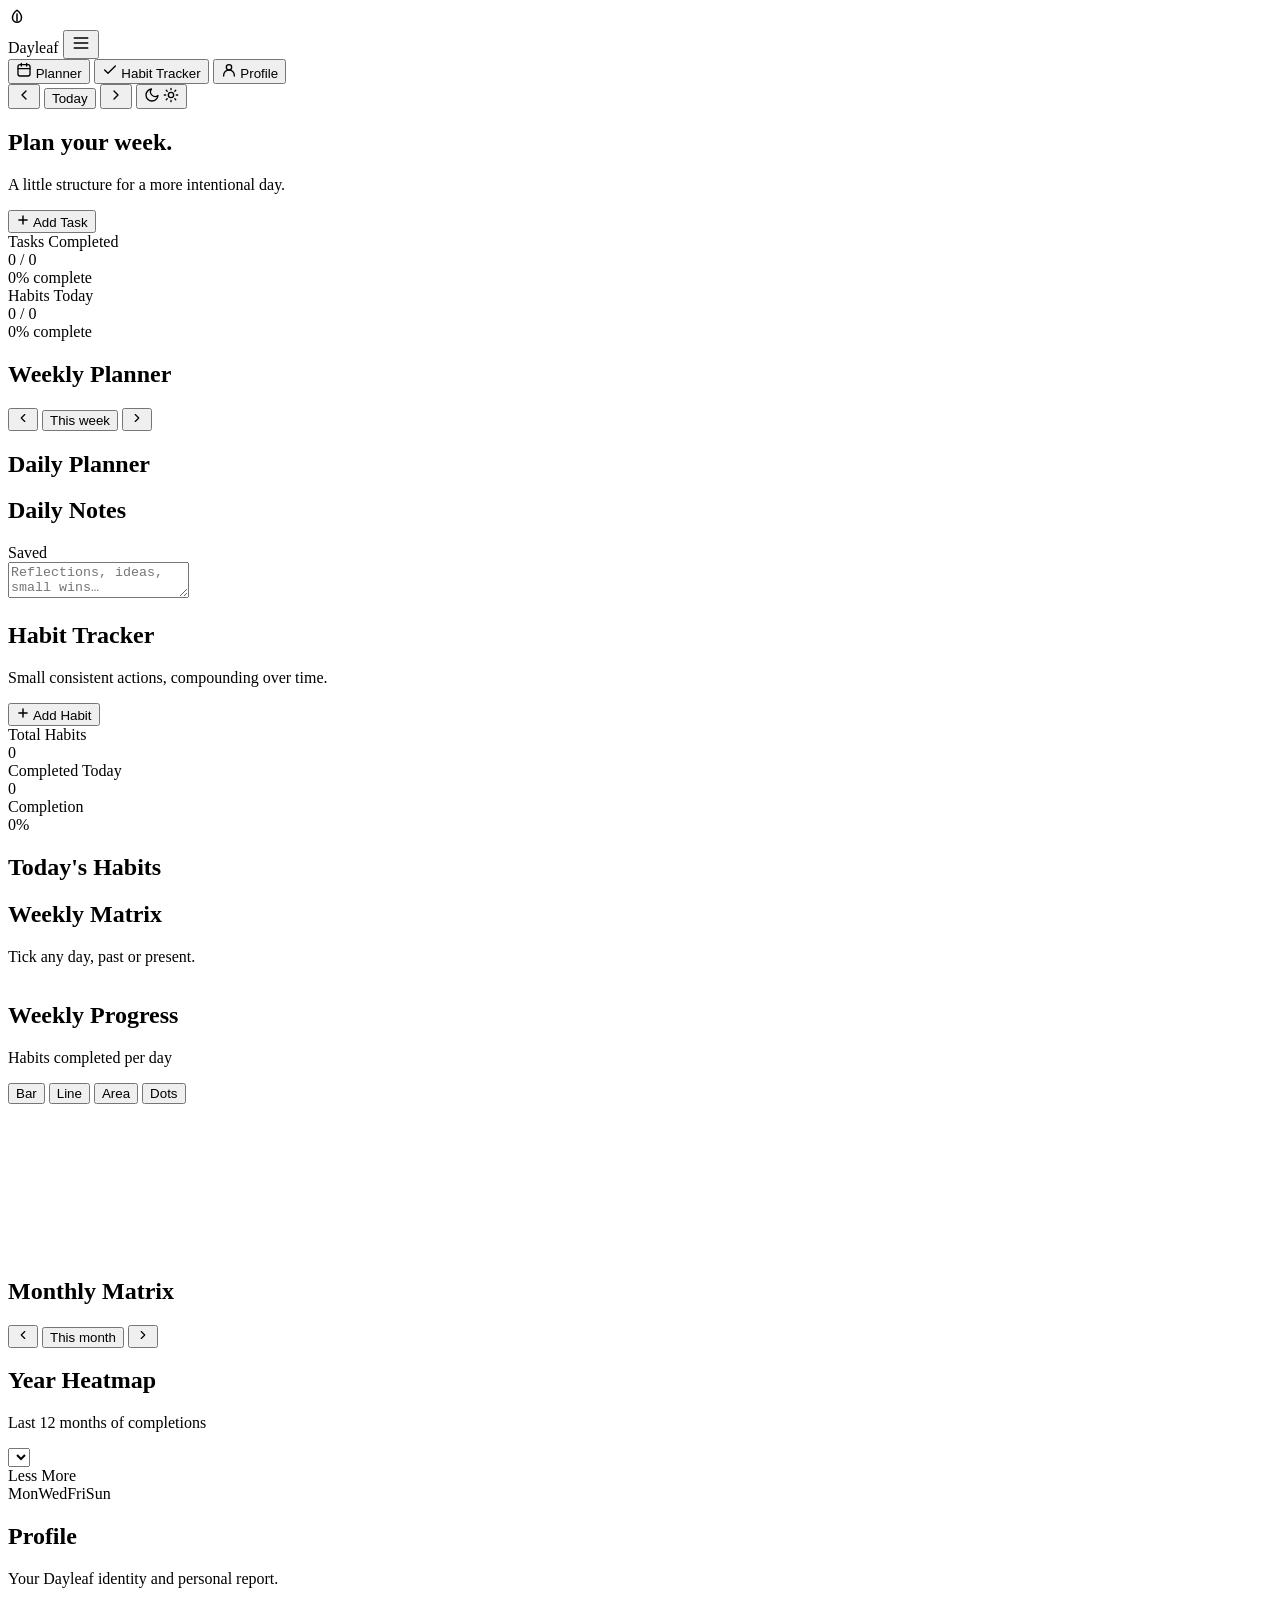
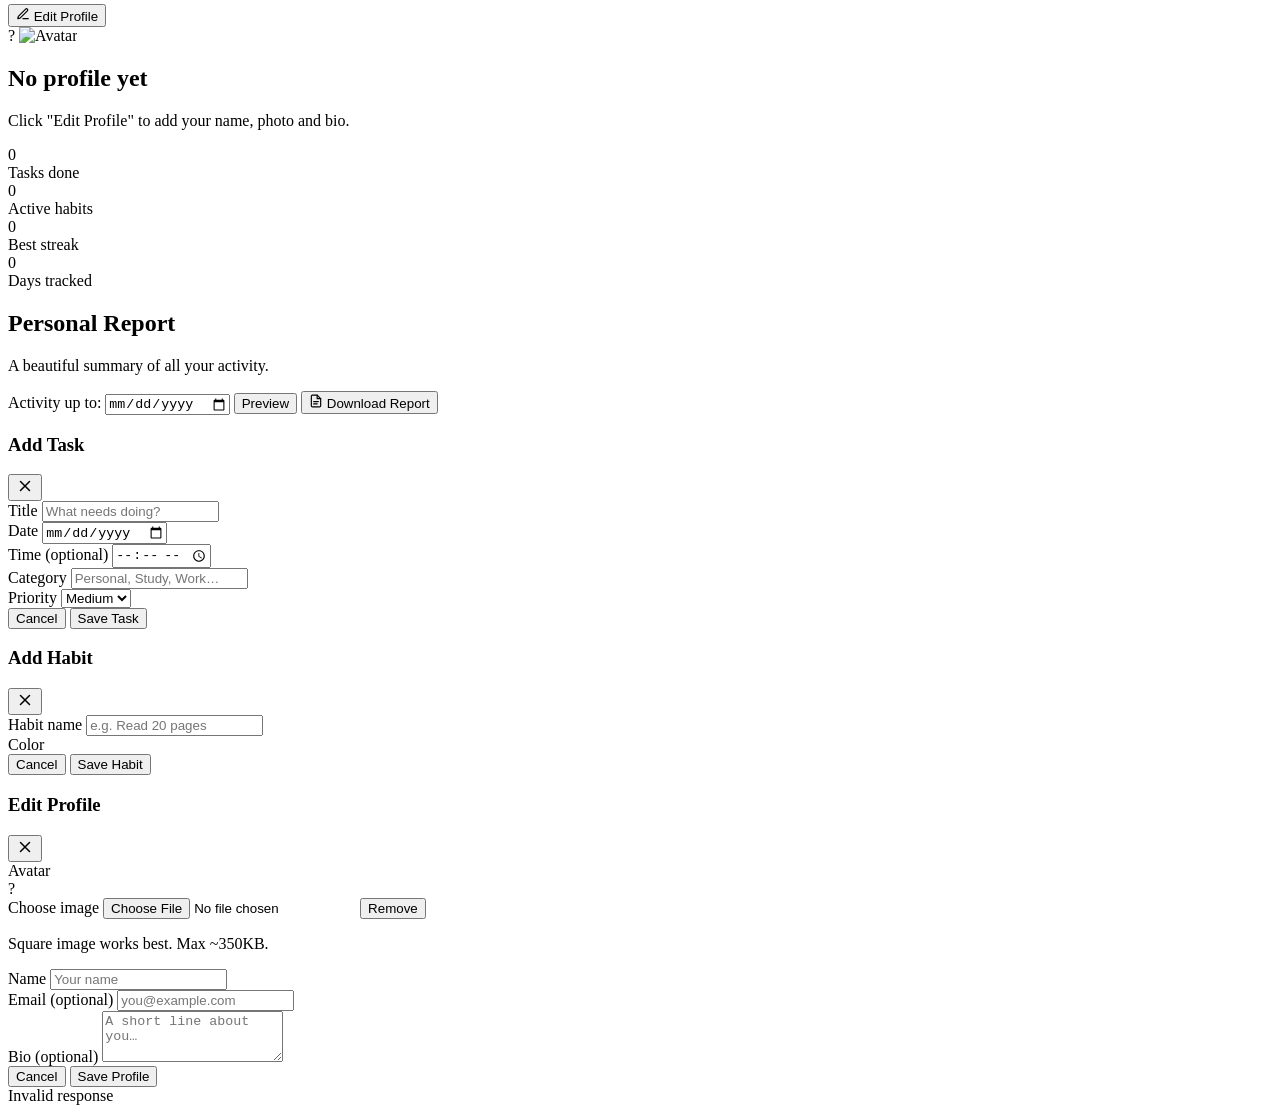
==== templates/index.html @ 3d1977c2 "front" ====
<!DOCTYPE html>
<html lang="en" data-theme="light">
<head>
  <meta charset="UTF-8" />
  <meta name="viewport" content="width=device-width, initial-scale=1.0" />
  <meta name="theme-color" content="#718F78" />
  <title>Dayleaf</title>
  <link rel="preconnect" href="https://fonts.googleapis.com" />
  <link rel="preconnect" href="https://fonts.gstatic.com" crossorigin />
  <link href="https://fonts.googleapis.com/css2?family=DM+Sans:wght@400;500;600;700&display=swap" rel="stylesheet" />
  <link rel="stylesheet" href="{{ url_for('static', filename='css/style.css') }}" />
</head>
<body>
  <div class="app-shell">
    <aside class="sidebar" id="sidebar">
      <div class="brand">
        <div class="brand-mark">
          <svg viewBox="0 0 24 24" width="18" height="18" fill="none" stroke="currentColor" stroke-width="2" stroke-linecap="round" stroke-linejoin="round">
            <path d="M12 3C8 6 6 9 6 13a6 6 0 0 0 12 0c0-4-2-7-6-10z"/>
            <path d="M12 8v9"/>
          </svg>
        </div>
        <span class="brand-name">Dayleaf</span>
        <button class="mobile-menu-btn" id="mobile-menu-btn" type="button" aria-label="Menu">
          <svg viewBox="0 0 24 24" width="20" height="20" fill="none" stroke="currentColor" stroke-width="2" stroke-linecap="round"><path d="M4 6h16M4 12h16M4 18h16"/></svg>
        </button>
      </div>

      <nav class="nav">
        <button class="nav-item active" data-view="planner" type="button">
          <span class="nav-ico">
            <svg viewBox="0 0 24 24" width="16" height="16" fill="none" stroke="currentColor" stroke-width="2" stroke-linecap="round" stroke-linejoin="round">
              <rect x="3" y="4" width="18" height="17" rx="3"/>
              <path d="M8 2v4M16 2v4M3 10h18"/>
            </svg>
          </span>
          <span>Planner</span>
        </button>
        <button class="nav-item" data-view="habits" type="button">
          <span class="nav-ico">
            <svg viewBox="0 0 24 24" width="16" height="16" fill="none" stroke="currentColor" stroke-width="2" stroke-linecap="round" stroke-linejoin="round">
              <path d="M20 6L9 17l-5-5"/>
            </svg>
          </span>
          <span>Habit Tracker</span>
        </button>
        <button class="nav-item" data-view="profile" type="button">
          <span class="nav-ico">
            <svg viewBox="0 0 24 24" width="16" height="16" fill="none" stroke="currentColor" stroke-width="2" stroke-linecap="round" stroke-linejoin="round">
              <circle cx="12" cy="8" r="4"/>
              <path d="M4 21v-1a8 8 0 0 1 16 0v1"/>
            </svg>
          </span>
          <span>Profile</span>
        </button>
      </nav>

      <div class="sidebar-footer">
        <div class="today-pill">
          <span class="dot"></span>
          <span id="sidebar-today"></span>
        </div>
      </div>
    </aside>

    <div class="mobile-backdrop" id="mobile-backdrop"></div>

    <main class="main">
      <header class="topbar">
        <div class="topbar-date" id="topbar-date"></div>
        <div class="topbar-actions">
          <button class="btn btn-ghost" id="prev-day" type="button" title="Previous day">
            <svg viewBox="0 0 24 24" width="16" height="16" fill="none" stroke="currentColor" stroke-width="2" stroke-linecap="round" stroke-linejoin="round"><path d="M15 18l-6-6 6-6"/></svg>
          </button>
          <button class="btn btn-ghost" id="today-btn" type="button">Today</button>
          <button class="btn btn-ghost" id="next-day" type="button" title="Next day">
            <svg viewBox="0 0 24 24" width="16" height="16" fill="none" stroke="currentColor" stroke-width="2" stroke-linecap="round" stroke-linejoin="round"><path d="M9 6l6 6-6 6"/></svg>
          </button>
          <button class="btn btn-ghost theme-toggle" id="theme-toggle" type="button" title="Toggle theme" aria-label="Toggle theme">
            <svg class="icon-moon" viewBox="0 0 24 24" width="16" height="16" fill="none" stroke="currentColor" stroke-width="2" stroke-linecap="round" stroke-linejoin="round">
              <path d="M21 12.8A9 9 0 1 1 11.2 3a7 7 0 0 0 9.8 9.8z"/>
            </svg>
            <svg class="icon-sun" viewBox="0 0 24 24" width="16" height="16" fill="none" stroke="currentColor" stroke-width="2" stroke-linecap="round" stroke-linejoin="round">
              <circle cx="12" cy="12" r="4"/>
              <path d="M12 2v2M12 20v2M2 12h2M20 12h2M4.9 4.9l1.4 1.4M17.7 17.7l1.4 1.4M4.9 19.1l1.4-1.4M17.7 6.3l1.4-1.4"/>
            </svg>
          </button>
        </div>
      </header>

      <!-- PLANNER -->
      <section id="view-planner" class="view">
        <div class="page-header">
          <div>
            <h1 class="page-title">Plan your week.</h1>
            <p class="page-subtitle">A little structure for a more intentional day.</p>
          </div>
          <button class="btn btn-primary" id="open-task-modal" type="button">
            <svg viewBox="0 0 24 24" width="14" height="14" fill="none" stroke="currentColor" stroke-width="2.5" stroke-linecap="round" stroke-linejoin="round"><path d="M12 5v14M5 12h14"/></svg>
            Add Task
          </button>
        </div>

        <div class="cards-grid cards-2">
          <div class="card summary-card">
            <div class="card-head"><span class="card-label">Tasks Completed</span></div>
            <div class="summary-numbers">
              <span class="big-num" id="sum-tasks-done">0</span>
              <span class="muted-num" id="sum-tasks-total">/ 0</span>
            </div>
            <div class="progress"><div class="progress-fill" id="task-progress" style="width:0%"></div></div>
            <div class="card-foot"><span id="task-percent">0% complete</span></div>
          </div>

          <div class="card summary-card">
            <div class="card-head"><span class="card-label">Habits Today</span></div>
            <div class="summary-numbers">
              <span class="big-num" id="sum-habits-done">0</span>
              <span class="muted-num" id="sum-habits-total">/ 0</span>
            </div>
            <div class="habit-dots" id="habit-dots"></div>
            <div class="card-foot"><span id="habit-percent">0% complete</span></div>
          </div>
        </div>

        <div class="card week-card">
          <div class="card-head week-head">
            <div>
              <h2 class="card-title">Weekly Planner</h2>
              <p class="card-sub" id="week-range"></p>
            </div>
            <div class="week-nav">
              <button class="btn btn-ghost" id="prev-week" type="button" title="Previous week">
                <svg viewBox="0 0 24 24" width="14" height="14" fill="none" stroke="currentColor" stroke-width="2" stroke-linecap="round" stroke-linejoin="round"><path d="M15 18l-6-6 6-6"/></svg>
              </button>
              <button class="btn btn-ghost" id="this-week" type="button">This week</button>
              <button class="btn btn-ghost" id="next-week" type="button" title="Next week">
                <svg viewBox="0 0 24 24" width="14" height="14" fill="none" stroke="currentColor" stroke-width="2" stroke-linecap="round" stroke-linejoin="round"><path d="M9 6l6 6-6 6"/></svg>
              </button>
            </div>
          </div>
          <div class="week-grid" id="week-grid"></div>
        </div>

        <div class="split-grid">
          <div class="card daily-card">
            <div class="card-head">
              <div>
                <h2 class="card-title">Daily Planner</h2>
                <p class="card-sub" id="daily-subtitle"></p>
              </div>
            </div>
            <div class="task-list" id="task-list"></div>
          </div>

          <div class="card notes-card">
            <div class="card-head">
              <h2 class="card-title">Daily Notes</h2>
              <span id="note-status" class="muted small">Saved</span>
            </div>
            <textarea id="notes-input" class="notes-input" placeholder="Reflections, ideas, small wins…"></textarea>
          </div>
        </div>
      </section>

      <!-- HABITS -->
      <section id="view-habits" class="view hidden">
        <div class="page-header">
          <div>
            <h1 class="page-title">Habit Tracker</h1>
            <p class="page-subtitle">Small consistent actions, compounding over time.</p>
          </div>
          <button class="btn btn-primary" id="open-habit-modal" type="button">
            <svg viewBox="0 0 24 24" width="14" height="14" fill="none" stroke="currentColor" stroke-width="2.5" stroke-linecap="round" stroke-linejoin="round"><path d="M12 5v14M5 12h14"/></svg>
            Add Habit
          </button>
        </div>

        <div class="cards-grid">
          <div class="card summary-card">
            <div class="card-head"><span class="card-label">Total Habits</span></div>
            <div class="summary-numbers"><span class="big-num" id="hb-total">0</span></div>
          </div>
          <div class="card summary-card">
            <div class="card-head"><span class="card-label">Completed Today</span></div>
            <div class="summary-numbers"><span class="big-num" id="hb-done">0</span></div>
          </div>
          <div class="card summary-card">
            <div class="card-head"><span class="card-label">Completion</span></div>
            <div class="summary-numbers"><span class="big-num" id="hb-percent">0%</span></div>
            <div class="progress"><div class="progress-fill" id="hb-progress" style="width:0%"></div></div>
          </div>
        </div>

        <div class="split-grid">
          <div class="card">
            <div class="card-head"><h2 class="card-title">Today's Habits</h2></div>
            <div class="habit-list" id="habit-list"></div>
          </div>

          <div class="card habit-matrix-card">
            <div class="card-head">
              <h2 class="card-title">Weekly Matrix</h2>
              <p class="card-sub">Tick any day, past or present.</p>
            </div>
            <div class="matrix-wrap">
              <table class="matrix" id="habit-matrix">
                <thead></thead>
                <tbody></tbody>
              </table>
            </div>
          </div>
        </div>

        <div class="card chart-card">
          <div class="card-head">
            <div>
              <h2 class="card-title">Weekly Progress</h2>
              <p class="card-sub">Habits completed per day</p>
            </div>
            <div class="chart-type-selector" id="chart-type-selector">
              <button type="button" class="chart-type-btn active" data-chart="bar">Bar</button>
              <button type="button" class="chart-type-btn" data-chart="line">Line</button>
              <button type="button" class="chart-type-btn" data-chart="area">Area</button>
              <button type="button" class="chart-type-btn" data-chart="dots">Dots</button>
            </div>
          </div>
          <div class="chart-wrap">
            <canvas id="habit-chart"></canvas>
          </div>
        </div>

        <div class="card month-card">
          <div class="card-head week-head">
            <div>
              <h2 class="card-title">Monthly Matrix</h2>
              <p class="card-sub" id="month-label"></p>
            </div>
            <div class="week-nav">
              <button class="btn btn-ghost" id="prev-month" type="button" title="Previous month">
                <svg viewBox="0 0 24 24" width="14" height="14" fill="none" stroke="currentColor" stroke-width="2" stroke-linecap="round" stroke-linejoin="round"><path d="M15 18l-6-6 6-6"/></svg>
              </button>
              <button class="btn btn-ghost" id="this-month" type="button">This month</button>
              <button class="btn btn-ghost" id="next-month" type="button" title="Next month">
                <svg viewBox="0 0 24 24" width="14" height="14" fill="none" stroke="currentColor" stroke-width="2" stroke-linecap="round" stroke-linejoin="round"><path d="M9 6l6 6-6 6"/></svg>
              </button>
            </div>
          </div>
          <div class="matrix-wrap">
            <table class="matrix matrix-month" id="habit-month-matrix">
              <thead></thead>
              <tbody></tbody>
            </table>
          </div>
        </div>

        <div class="card heatmap-card">
          <div class="card-head">
            <div>
              <h2 class="card-title">Year Heatmap</h2>
              <p class="card-sub">Last 12 months of completions</p>
            </div>
            <div class="heatmap-habit-select">
              <select id="heatmap-habit-select" aria-label="Select habit"></select>
            </div>
          </div>
          <div class="heatmap-legend">
            <span class="muted small">Less</span>
            <span class="heatmap-legend-cell level-0"></span>
            <span class="heatmap-legend-cell level-1"></span>
            <span class="heatmap-legend-cell level-2"></span>
            <span class="heatmap-legend-cell level-3"></span>
            <span class="heatmap-legend-cell level-4"></span>
            <span class="muted small">More</span>
          </div>
          <div class="heatmap-wrap">
            <div class="heatmap-months" id="heatmap-months"></div>
            <div class="heatmap-body">
              <div class="heatmap-weekdays">
                <span>Mon</span><span></span><span>Wed</span><span></span><span>Fri</span><span></span><span>Sun</span>
              </div>
              <div class="heatmap-grid" id="heatmap-grid"></div>
            </div>
          </div>
          <div class="heatmap-stats" id="heatmap-stats"></div>
        </div>
      </section>

      <!-- PROFILE -->
      <section id="view-profile" class="view hidden">
        <div class="page-header">
          <div>
            <h1 class="page-title">Profile</h1>
            <p class="page-subtitle">Your Dayleaf identity and personal report.</p>
          </div>
          <button class="btn btn-primary" id="open-profile-modal" type="button">
            <svg viewBox="0 0 24 24" width="14" height="14" fill="none" stroke="currentColor" stroke-width="2" stroke-linecap="round" stroke-linejoin="round">
              <path d="M12 20h9"/><path d="M16.5 3.5a2.1 2.1 0 0 1 3 3L7 19l-4 1 1-4 12.5-12.5z"/>
            </svg>
            Edit Profile
          </button>
        </div>

        <div class="card profile-card">
          <div class="profile-header">
            <div class="avatar-wrap" id="profile-avatar-wrap">
              <span class="avatar-fallback" id="profile-initial">?</span>
              <img id="profile-avatar" class="hidden" alt="Avatar" />
            </div>
            <div class="profile-info">
              <h2 id="profile-name" class="profile-name">No profile yet</h2>
              <p id="profile-bio" class="profile-bio muted">Click "Edit Profile" to add your name, photo and bio.</p>
              <p id="profile-email" class="profile-email muted small hidden"></p>
            </div>
          </div>

          <div class="profile-stats">
            <div class="stat">
              <div class="stat-num" id="profile-stat-tasks">0</div>
              <div class="stat-label">Tasks done</div>
            </div>
            <div class="stat">
              <div class="stat-num" id="profile-stat-habits">0</div>
              <div class="stat-label">Active habits</div>
            </div>
            <div class="stat">
              <div class="stat-num" id="profile-stat-streak">0</div>
              <div class="stat-label">Best streak</div>
            </div>
            <div class="stat">
              <div class="stat-num" id="profile-stat-days">0</div>
              <div class="stat-label">Days tracked</div>
            </div>
          </div>
        </div>

        <div class="card report-card hidden" id="report-card">
          <div class="card-head">
            <div>
              <h2 class="card-title">Personal Report</h2>
              <p class="card-sub">A beautiful summary of all your activity.</p>
            </div>
          </div>
          <div class="report-controls">
            <label for="report-end-date">Activity up to:</label>
            <input type="date" id="report-end-date" />
            <button class="btn btn-ghost" id="preview-report-btn" type="button" title="Preview in a new tab">
              Preview
            </button>
            <button class="btn btn-primary" id="generate-report-btn" type="button">
              <svg viewBox="0 0 24 24" width="14" height="14" fill="none" stroke="currentColor" stroke-width="2" stroke-linecap="round" stroke-linejoin="round">
                <path d="M14 2H6a2 2 0 0 0-2 2v16a2 2 0 0 0 2 2h12a2 2 0 0 0 2-2V8z"/>
                <path d="M14 2v6h6M8 13h8M8 17h6"/>
              </svg>
              Download Report
            </button>
          </div>
        </div>
      </section>
    </main>
  </div>

  <!-- TASK MODAL -->
  <div class="modal-backdrop hidden" id="task-modal">
    <div class="modal" role="dialog" aria-modal="true">
      <div class="modal-head">
        <h3 id="task-modal-title">Add Task</h3>
        <button class="icon-btn" id="close-task-modal" type="button" aria-label="Close">
          <svg viewBox="0 0 24 24" width="18" height="18" fill="none" stroke="currentColor" stroke-width="2" stroke-linecap="round" stroke-linejoin="round"><path d="M18 6L6 18M6 6l12 12"/></svg>
        </button>
      </div>
      <form id="task-form" class="form" novalidate>
        <input type="hidden" id="task-id" />
        <div class="form-row">
          <label for="task-title">Title</label>
          <input type="text" id="task-title" maxlength="200" required placeholder="What needs doing?" />
        </div>
        <div class="form-grid">
          <div class="form-row">
            <label for="task-date">Date</label>
            <input type="date" id="task-date" required />
          </div>
          <div class="form-row">
            <label for="task-time">Time (optional)</label>
            <input type="time" id="task-time" />
          </div>
        </div>
        <div class="form-grid">
          <div class="form-row">
            <label for="task-category">Category</label>
            <input type="text" id="task-category" list="category-list" maxlength="40" placeholder="Personal, Study, Work…" />
            <datalist id="category-list">
              <option value="Personal"></option>
              <option value="Study"></option>
              <option value="Work"></option>
              <option value="Health"></option>
              <option value="Other"></option>
            </datalist>
          </div>
          <div class="form-row">
            <label for="task-priority">Priority</label>
            <select id="task-priority">
              <option value="low">Low</option>
              <option value="medium" selected>Medium</option>
              <option value="high">High</option>
            </select>
          </div>
        </div>
        <div class="form-error hidden" id="task-error"></div>
        <div class="modal-actions">
          <button type="button" class="btn btn-ghost" id="cancel-task">Cancel</button>
          <button type="submit" class="btn btn-primary" id="save-task-btn">Save Task</button>
        </div>
      </form>
    </div>
  </div>

  <!-- HABIT MODAL -->
  <div class="modal-backdrop hidden" id="habit-modal">
    <div class="modal" role="dialog" aria-modal="true">
      <div class="modal-head">
        <h3 id="habit-modal-title">Add Habit</h3>
        <button class="icon-btn" id="close-habit-modal" type="button" aria-label="Close">
          <svg viewBox="0 0 24 24" width="18" height="18" fill="none" stroke="currentColor" stroke-width="2" stroke-linecap="round" stroke-linejoin="round"><path d="M18 6L6 18M6 6l12 12"/></svg>
        </button>
      </div>
      <form id="habit-form" class="form" novalidate>
        <div class="form-row">
          <label for="habit-title">Habit name</label>
          <input type="text" id="habit-title" maxlength="60" required placeholder="e.g. Read 20 pages" />
        </div>
        <div class="form-row">
          <label>Color</label>
          <div class="color-swatches" id="color-swatches"></div>
        </div>
        <div class="form-error hidden" id="habit-error"></div>
        <div class="modal-actions">
          <button type="button" class="btn btn-ghost" id="cancel-habit">Cancel</button>
          <button type="submit" class="btn btn-primary" id="save-habit-btn">Save Habit</button>
        </div>
      </form>
    </div>
  </div>

  <!-- PROFILE MODAL -->
  <div class="modal-backdrop hidden" id="profile-modal">
    <div class="modal" role="dialog" aria-modal="true">
      <div class="modal-head">
        <h3>Edit Profile</h3>
        <button class="icon-btn" id="close-profile-modal" type="button" aria-label="Close">
          <svg viewBox="0 0 24 24" width="18" height="18" fill="none" stroke="currentColor" stroke-width="2" stroke-linecap="round" stroke-linejoin="round">
            <path d="M18 6L6 18M6 6l12 12"/>
          </svg>
        </button>
      </div>
      <form id="profile-form" class="form" novalidate>
        <div class="form-row">
          <label>Avatar</label>
          <div class="avatar-upload">
            <div class="avatar-preview" id="avatar-preview">
              <span class="avatar-fallback" id="avatar-preview-fallback">?</span>
              <img id="avatar-preview-img" class="hidden" alt="" />
            </div>
            <div class="avatar-upload-info">
              <label for="avatar-input" class="btn btn-ghost">Choose image</label>
              <input type="file" id="avatar-input" accept="image/*" class="hidden" />
              <button type="button" class="btn btn-ghost hidden" id="remove-avatar-btn">Remove</button>
              <p class="muted small">Square image works best. Max ~350KB.</p>
            </div>
          </div>
        </div>
        <div class="form-row">
          <label for="profile-name-input">Name</label>
          <input type="text" id="profile-name-input" maxlength="60" required placeholder="Your name" />
        </div>
        <div class="form-row">
          <label for="profile-email-input">Email (optional)</label>
          <input type="email" id="profile-email-input" maxlength="120" placeholder="you@example.com" />
        </div>
        <div class="form-row">
          <label for="profile-bio-input">Bio (optional)</label>
          <textarea id="profile-bio-input" maxlength="500" rows="3" placeholder="A short line about you…"></textarea>
        </div>
        <div class="form-error hidden" id="profile-error"></div>
        <div class="modal-actions">
          <button type="button" class="btn btn-ghost" id="cancel-profile">Cancel</button>
          <button type="submit" class="btn btn-primary" id="save-profile-btn">Save Profile</button>
        </div>
      </form>
    </div>
  </div>

  <div id="toast-container" class="toast-container"></div>
  <script src="/js/app.js"></script>
  <script src="/js/profile.js"></script>
</body>
</html>
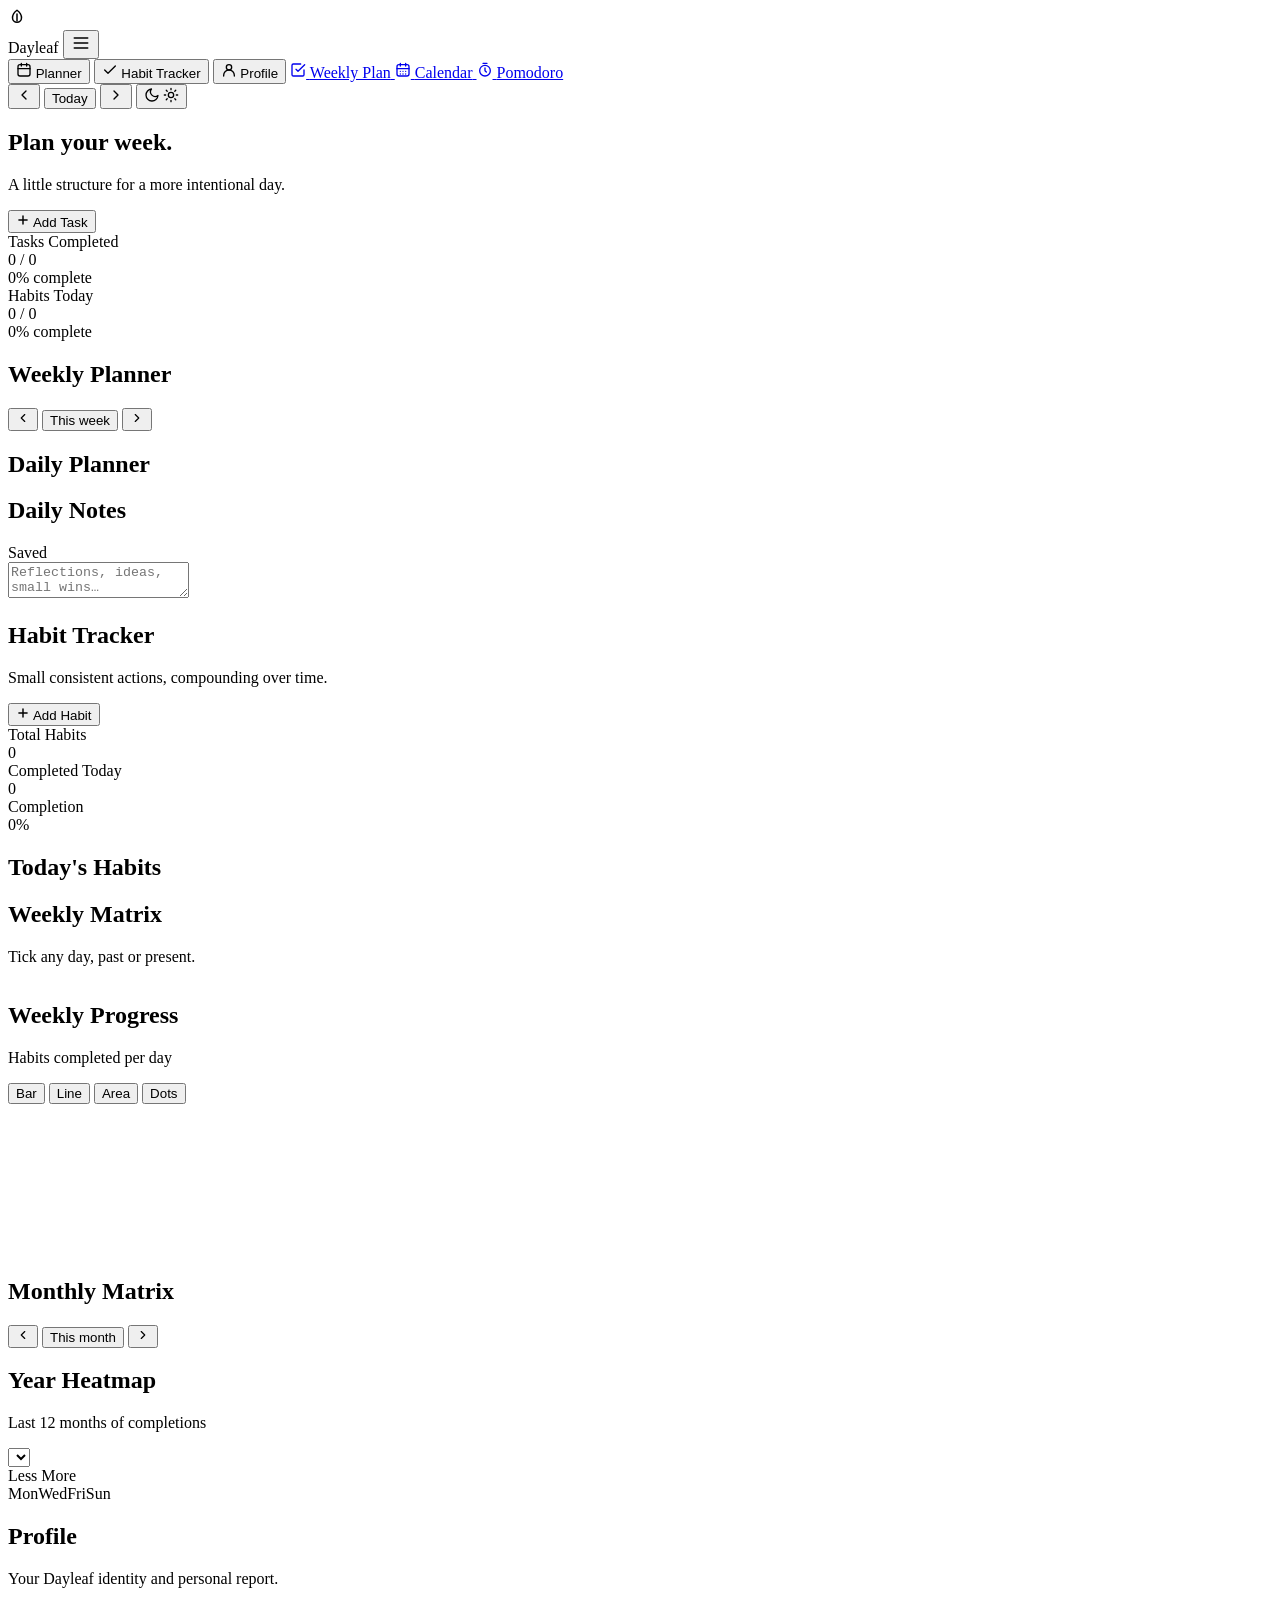
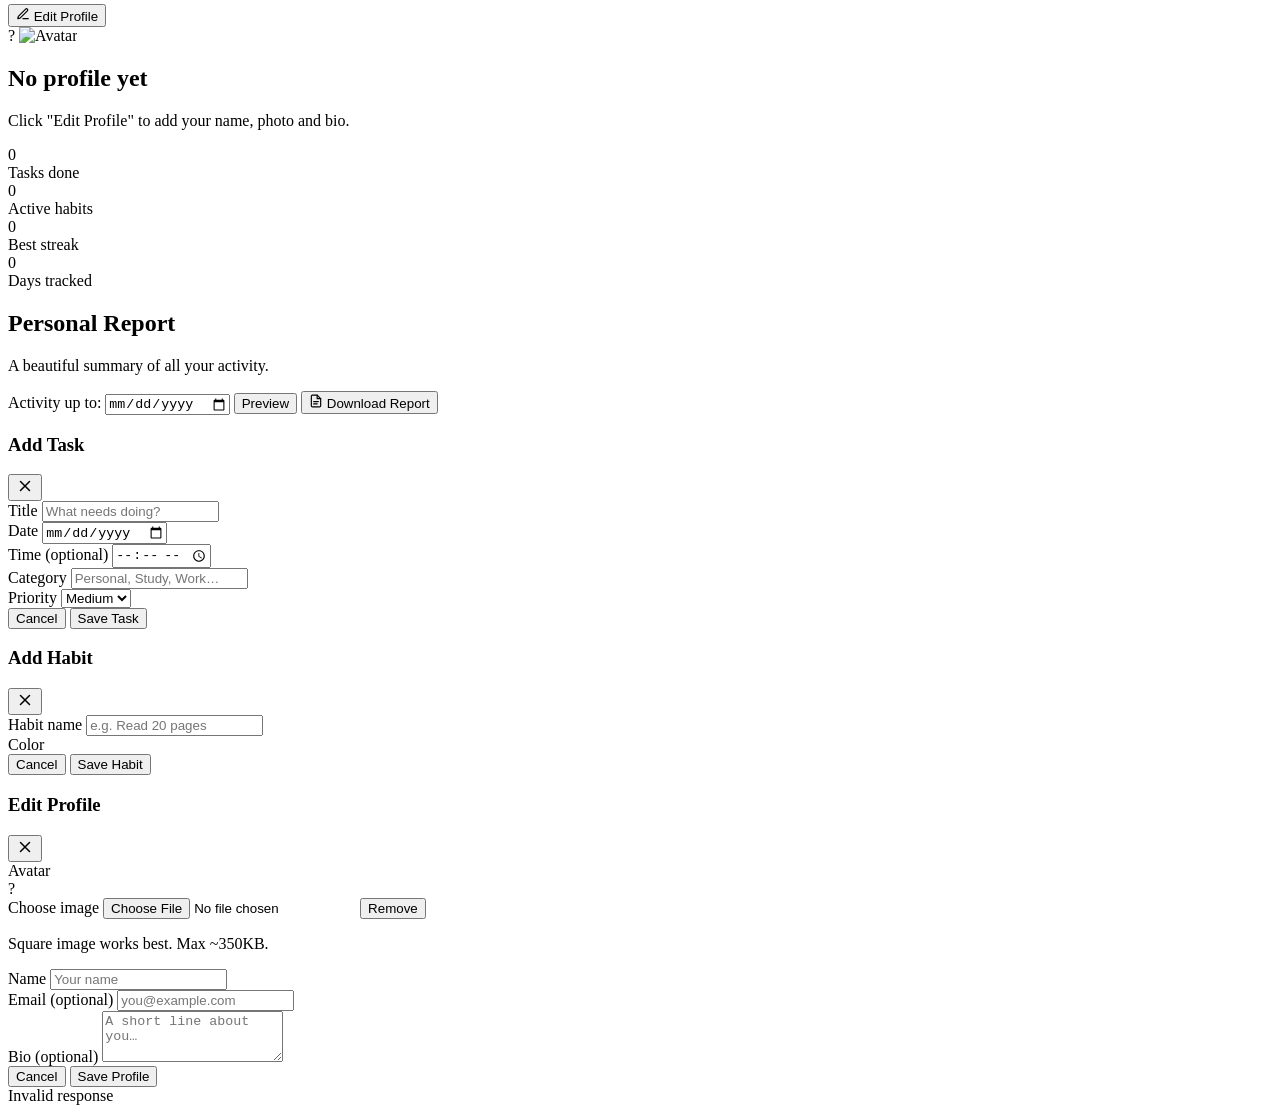
==== commit 14e038c3: "add monthly clander and pomodoro" ====
--- a/templates/index.html
+++ b/templates/index.html
@@ -53,6 +53,33 @@
           </span>
           <span>Profile</span>
         </button>
+        <a class="nav-item" href="/weekly-plan">
+          <span class="nav-ico">
+            <svg viewBox="0 0 24 24" width="16" height="16" fill="none" stroke="currentColor" stroke-width="2" stroke-linecap="round" stroke-linejoin="round">
+              <path d="M9 11l3 3L22 4"/>
+              <path d="M21 12v7a2 2 0 0 1-2 2H5a2 2 0 0 1-2-2V5a2 2 0 0 1 2-2h11"/>
+            </svg>
+          </span>
+          <span>Weekly Plan</span>
+        </a>
+        <a class="nav-item" href="/calendar">
+          <span class="nav-ico">
+            <svg viewBox="0 0 24 24" width="16" height="16" fill="none" stroke="currentColor" stroke-width="2" stroke-linecap="round" stroke-linejoin="round">
+              <rect x="3" y="4" width="18" height="17" rx="3"/>
+              <path d="M8 2v4M16 2v4M3 10h18M8 14h.01M12 14h.01M16 14h.01M8 18h.01M12 18h.01M16 18h.01"/>
+            </svg>
+          </span>
+          <span>Calendar</span>
+        </a>
+        <a class="nav-item" href="/pomodoro">
+          <span class="nav-ico">
+            <svg viewBox="0 0 24 24" width="16" height="16" fill="none" stroke="currentColor" stroke-width="2" stroke-linecap="round" stroke-linejoin="round">
+              <circle cx="12" cy="13" r="8"/>
+              <path d="M12 9v4l2 2M9 2h6"/>
+            </svg>
+          </span>
+          <span>Pomodoro</span>
+        </a>
       </nav>
 
       <div class="sidebar-footer">
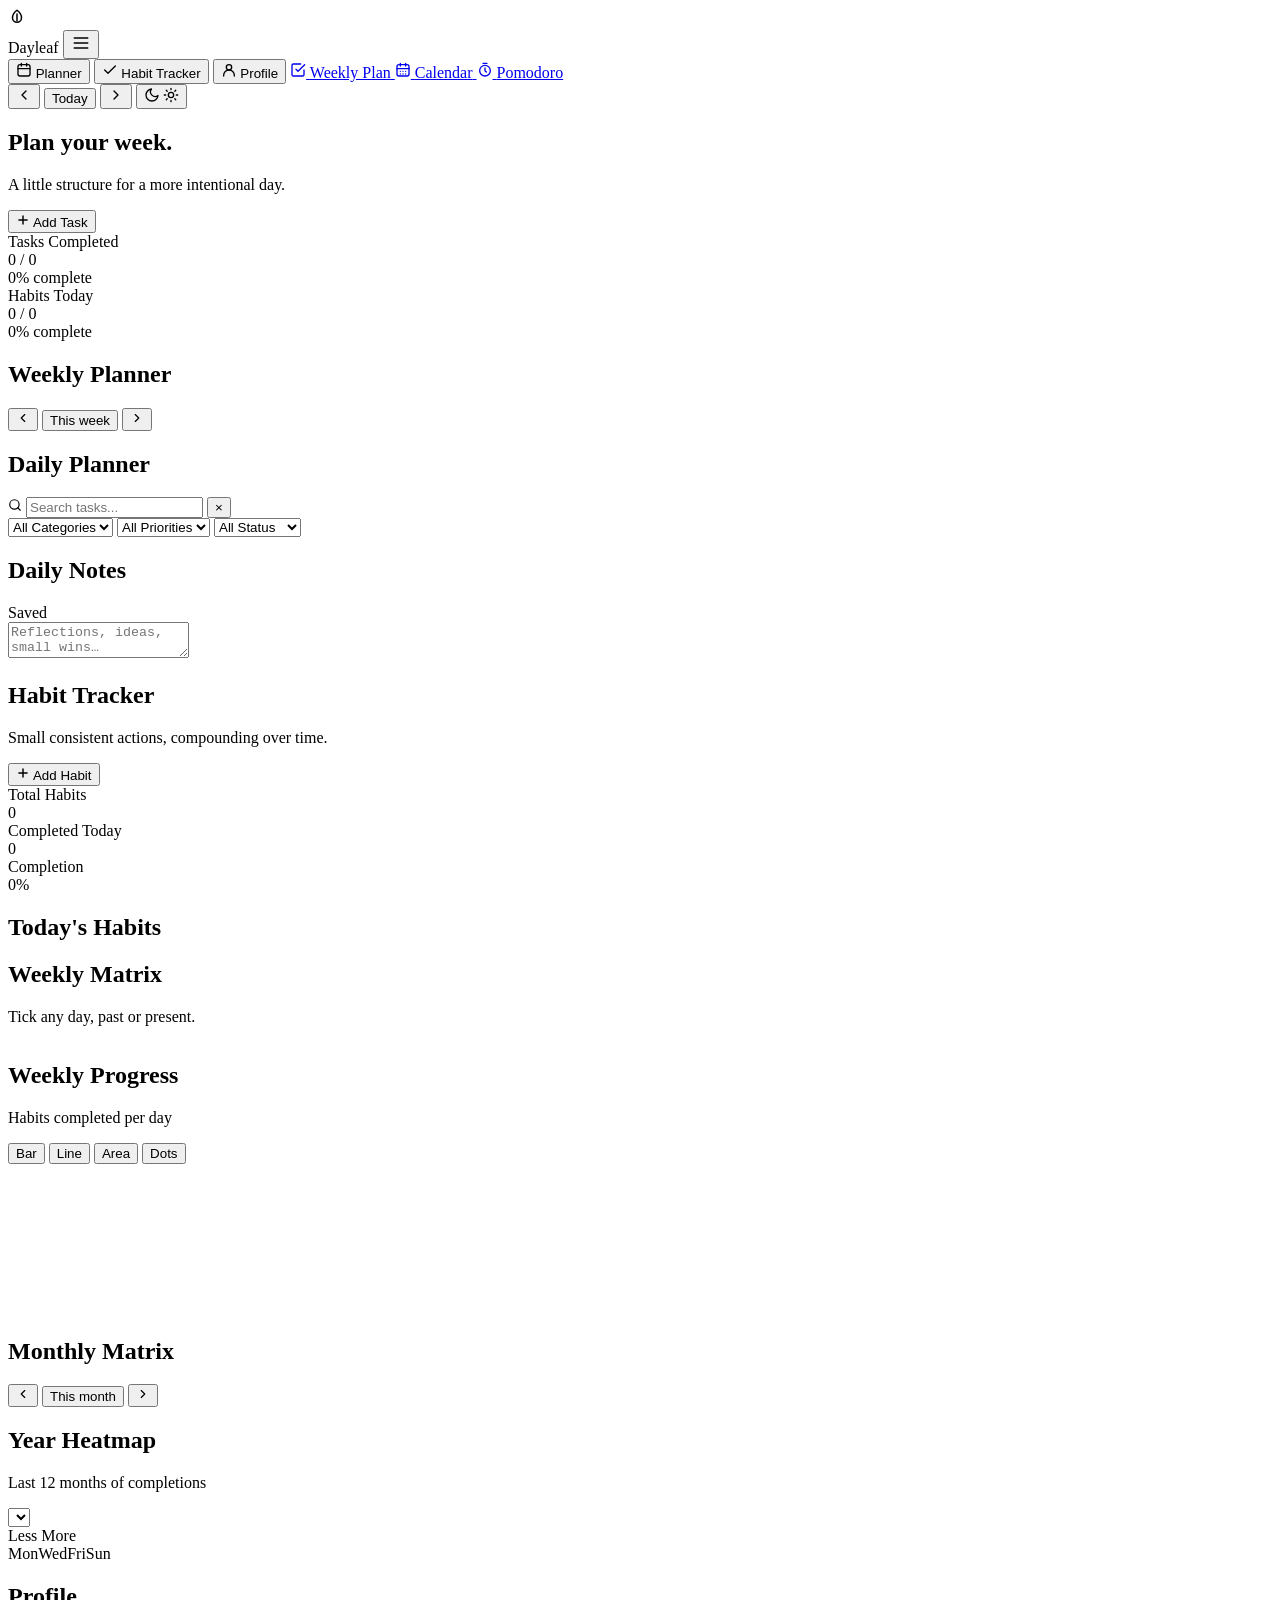
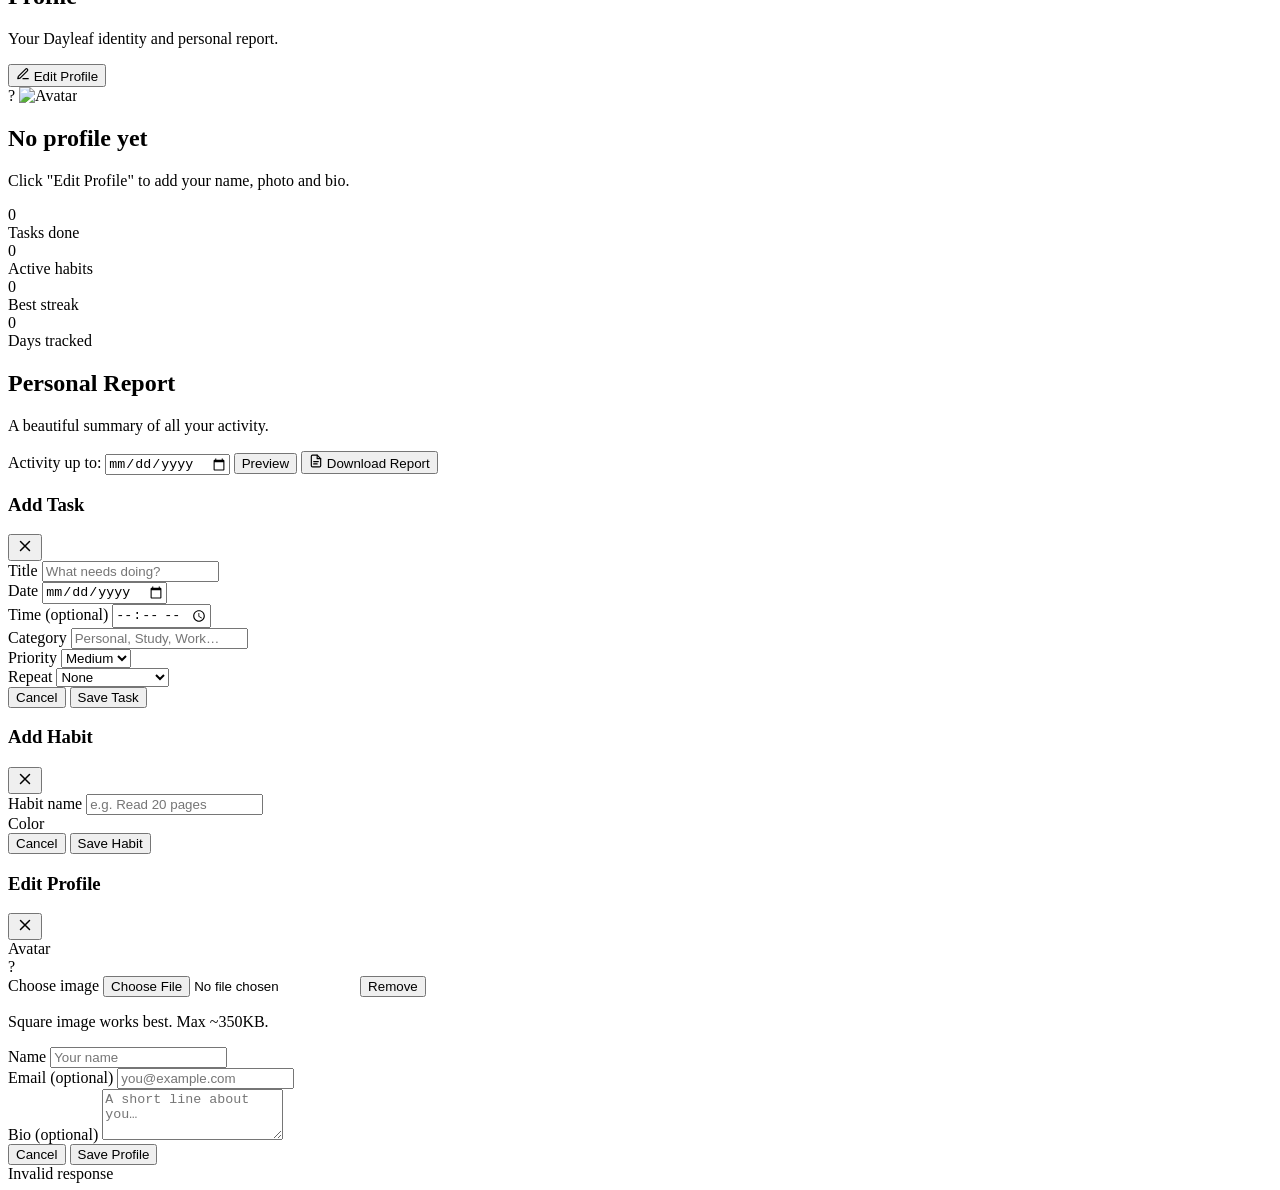
==== commit e662abee: "search bar" ====
--- a/templates/index.html
+++ b/templates/index.html
@@ -171,12 +171,36 @@
 
         <div class="split-grid">
           <div class="card daily-card">
-            <div class="card-head">
+            <div class="card-head" style="margin-bottom: 12px;">
               <div>
                 <h2 class="card-title">Daily Planner</h2>
                 <p class="card-sub" id="daily-subtitle"></p>
               </div>
             </div>
+            
+            <!-- Search and Filter Toolbar -->
+            <div class="task-toolbar">
+              <div class="search-input-wrap">
+                <svg class="search-icon" viewBox="0 0 24 24" width="14" height="14" fill="none" stroke="currentColor" stroke-width="2" stroke-linecap="round" stroke-linejoin="round"><circle cx="11" cy="11" r="8"/><path d="M21 21l-4.3-4.3"/></svg>
+                <input type="text" id="task-search" placeholder="Search tasks..." autocomplete="off" />
+                <button class="clear-search-btn hidden" id="clear-search" type="button" aria-label="Clear search">&times;</button>
+              </div>
+              <select id="filter-category" class="filter-select" aria-label="Filter by category">
+                <option value="all">All Categories</option>
+              </select>
+              <select id="filter-priority" class="filter-select" aria-label="Filter by priority">
+                <option value="all">All Priorities</option>
+                <option value="high">High</option>
+                <option value="medium">Medium</option>
+                <option value="low">Low</option>
+              </select>
+              <select id="filter-status" class="filter-select" aria-label="Filter by status">
+                <option value="all">All Status</option>
+                <option value="active">Active</option>
+                <option value="completed">Completed</option>
+              </select>
+            </div>
+
             <div class="task-list" id="task-list"></div>
           </div>
 
@@ -433,6 +457,21 @@
             </select>
           </div>
         </div>
+        <div class="form-grid">
+          <div class="form-row">
+            <label for="task-recur">Repeat</label>
+            <select id="task-recur">
+              <option value="none">None</option>
+              <option value="daily">Every day</option>
+              <option value="weekly">Every week</option>
+              <option value="weekdays">Weekdays only</option>
+            </select>
+          </div>
+          <div class="form-row" id="recur-until-row" style="display:none;">
+            <label for="task-recur-until">Repeat until (optional)</label>
+            <input type="date" id="task-recur-until" />
+          </div>
+        </div>
         <div class="form-error hidden" id="task-error"></div>
         <div class="modal-actions">
           <button type="button" class="btn btn-ghost" id="cancel-task">Cancel</button>
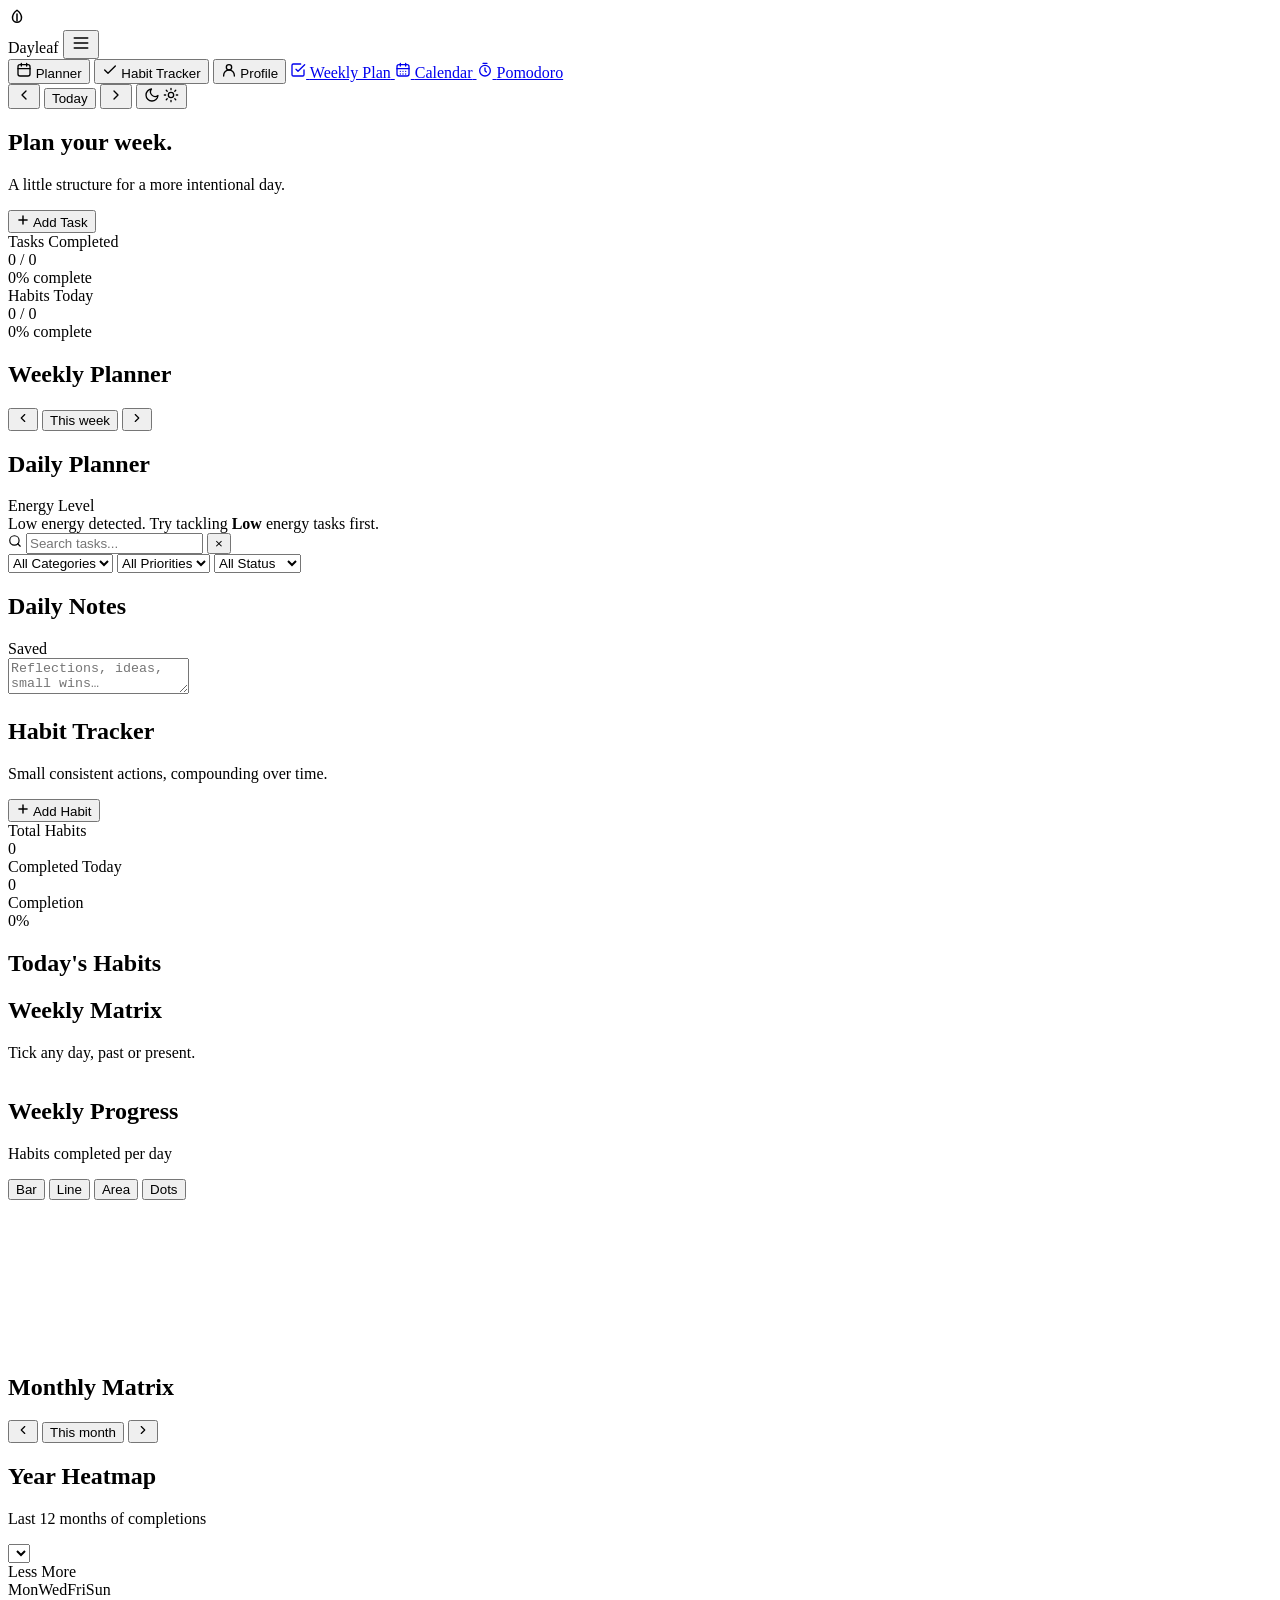
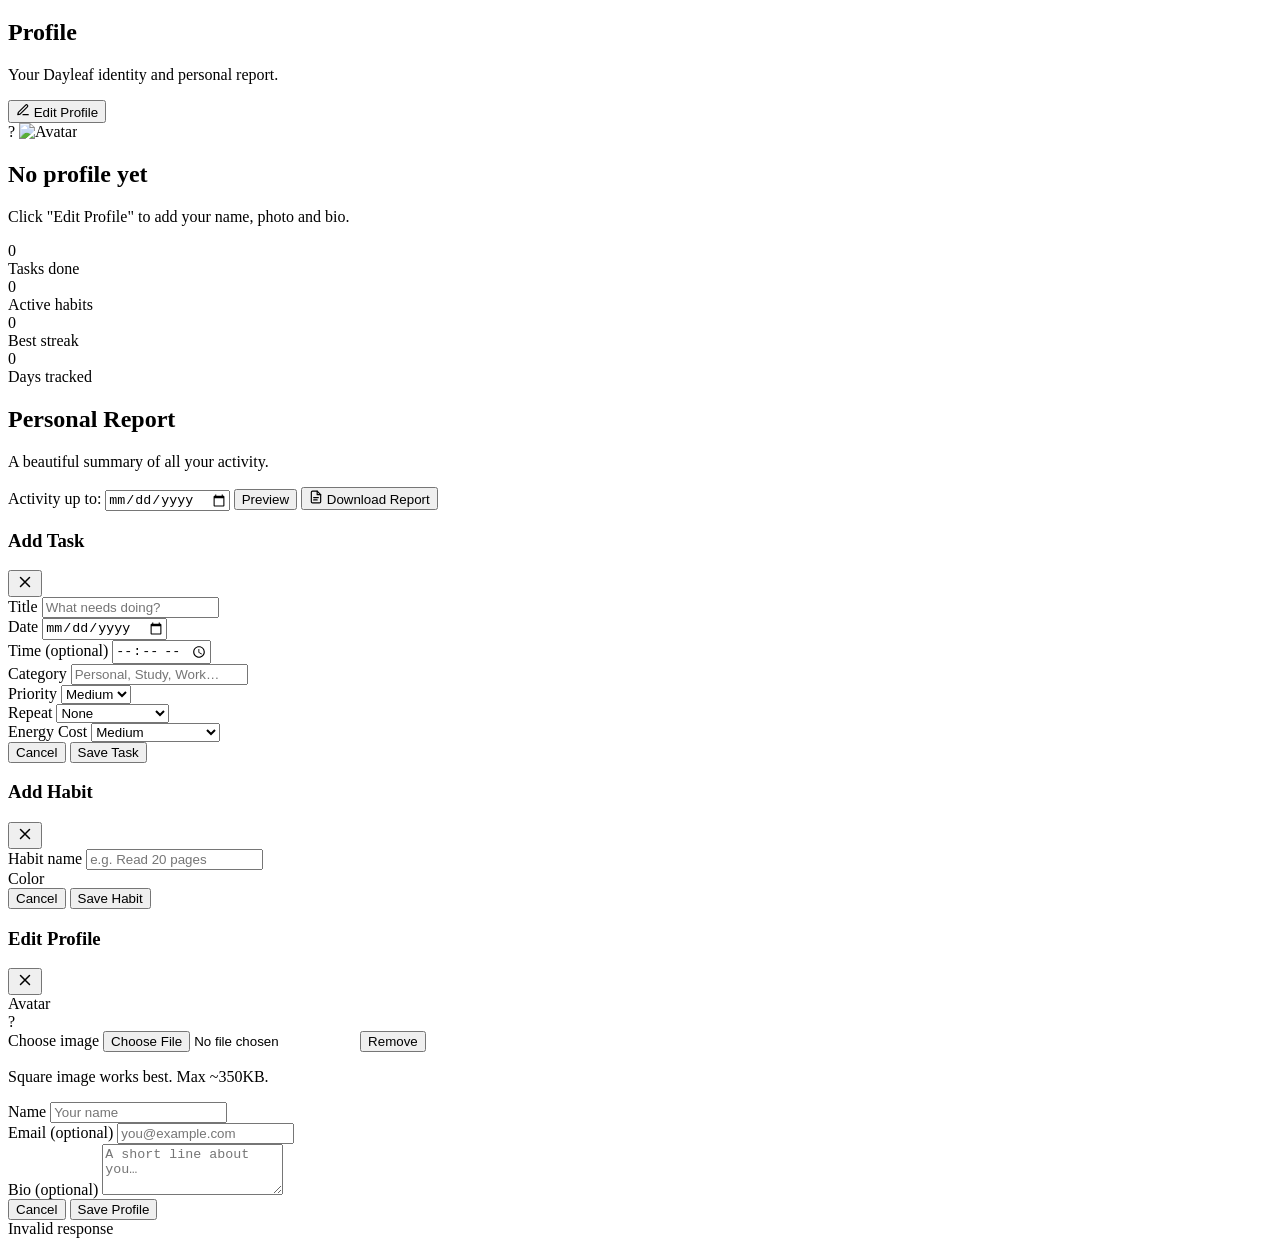
==== commit 65237391: "add energy level" ====
--- a/templates/index.html
+++ b/templates/index.html
@@ -178,6 +178,23 @@
               </div>
             </div>
             
+            <!-- Energy Banner & Selector -->
+            <div class="energy-section">
+              <div class="energy-header">
+                <span class="energy-label">Energy Level</span>
+                <div class="energy-bars" id="energy-bars">
+                  <div class="energy-bar" data-level="1" title="Drained"></div>
+                  <div class="energy-bar" data-level="2" title="Low"></div>
+                  <div class="energy-bar" data-level="3" title="Moderate"></div>
+                  <div class="energy-bar" data-level="4" title="Good"></div>
+                  <div class="energy-bar" data-level="5" title="Peak"></div>
+                </div>
+              </div>
+              <div class="energy-suggestion hidden" id="energy-suggestion">
+                Low energy detected. Try tackling <strong>Low</strong> energy tasks first.
+              </div>
+            </div>
+
             <!-- Search and Filter Toolbar -->
             <div class="task-toolbar">
               <div class="search-input-wrap">
@@ -467,7 +484,17 @@
               <option value="weekdays">Weekdays only</option>
             </select>
           </div>
-          <div class="form-row" id="recur-until-row" style="display:none;">
+          <div class="form-row">
+            <label for="task-energy">Energy Cost</label>
+            <select id="task-energy">
+              <option value="low">Low (Routine)</option>
+              <option value="medium" selected>Medium</option>
+              <option value="high">High (Deep Work)</option>
+            </select>
+          </div>
+        </div>
+        <div class="form-grid">
+          <div class="form-row" id="recur-until-row" style="display:none; grid-column: 1 / -1;">
             <label for="task-recur-until">Repeat until (optional)</label>
             <input type="date" id="task-recur-until" />
           </div>
@@ -557,7 +584,7 @@
   </div>
 
   <div id="toast-container" class="toast-container"></div>
-  <script src="/js/app.js"></script>
-  <script src="/js/profile.js"></script>
+  <script src="/js/app.js?v=4"></script>
+  <script src="/js/profile.js?v=4"></script>
 </body>
 </html>
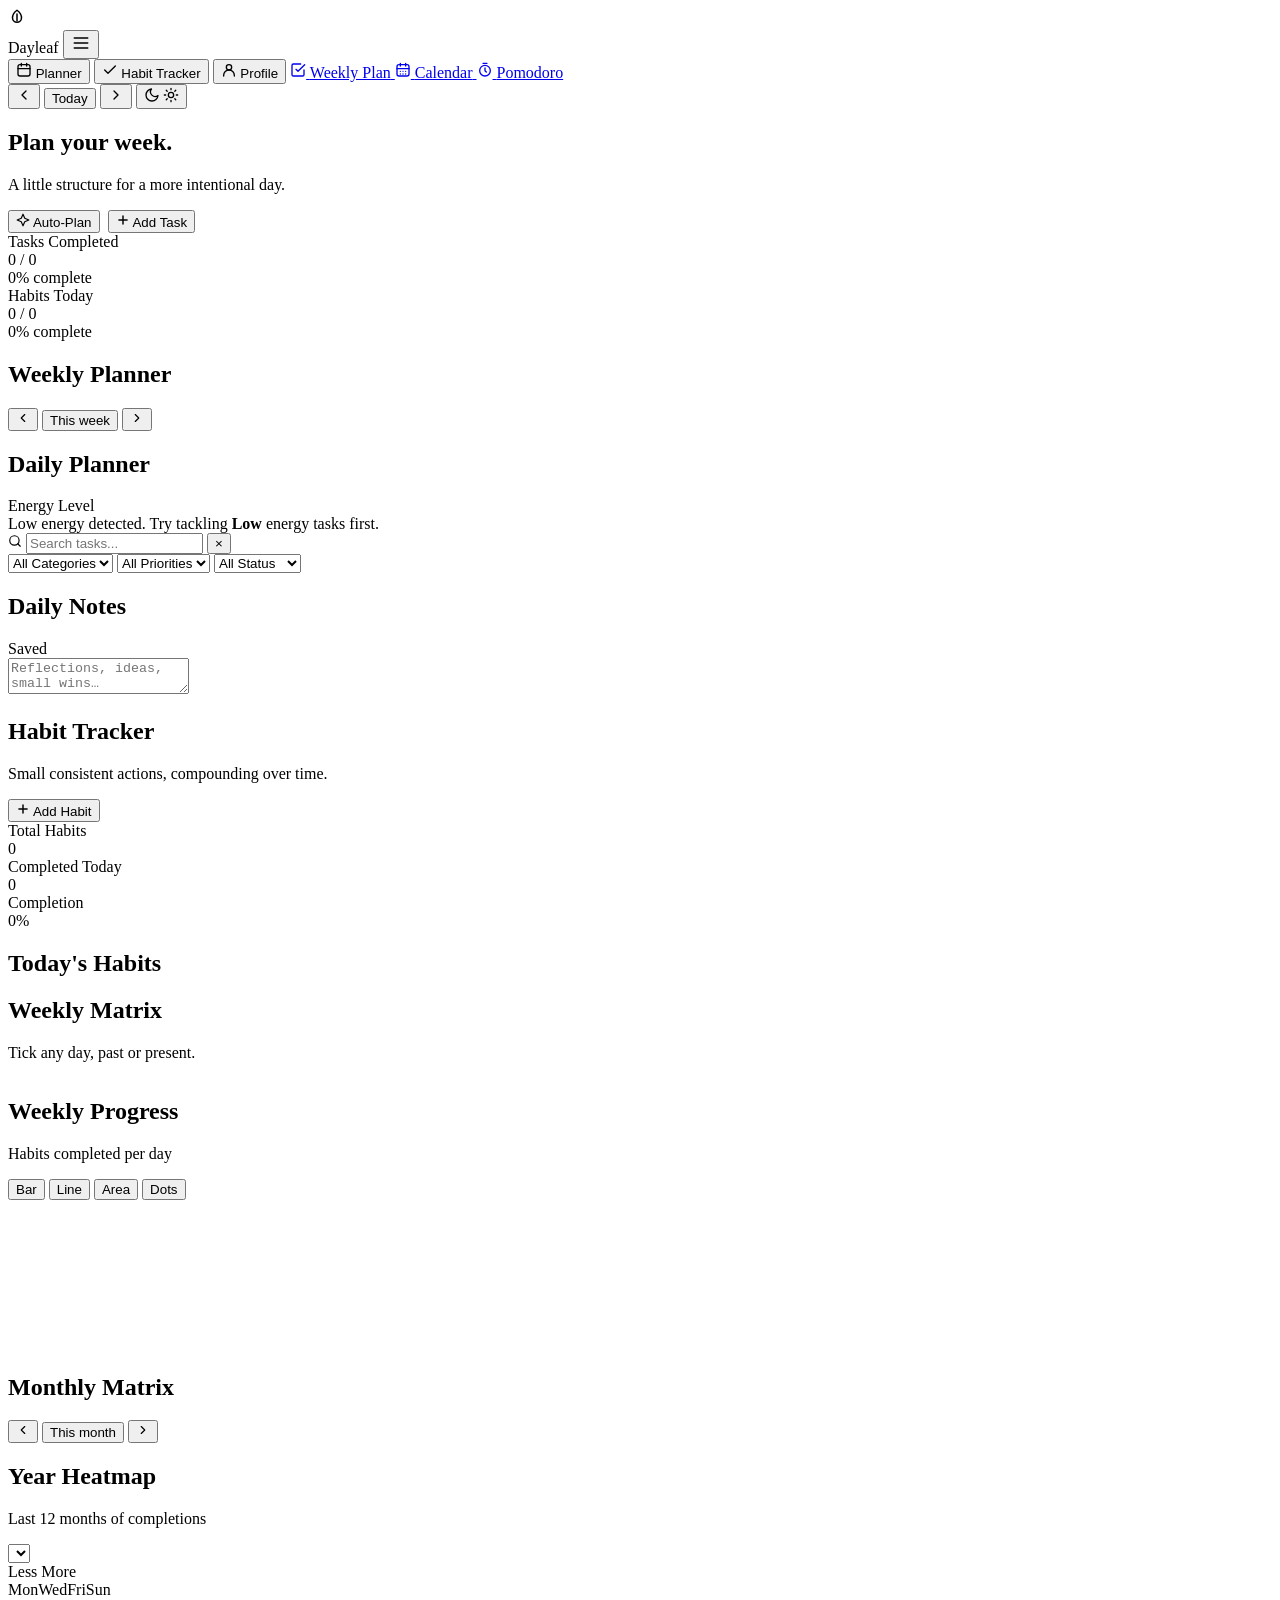
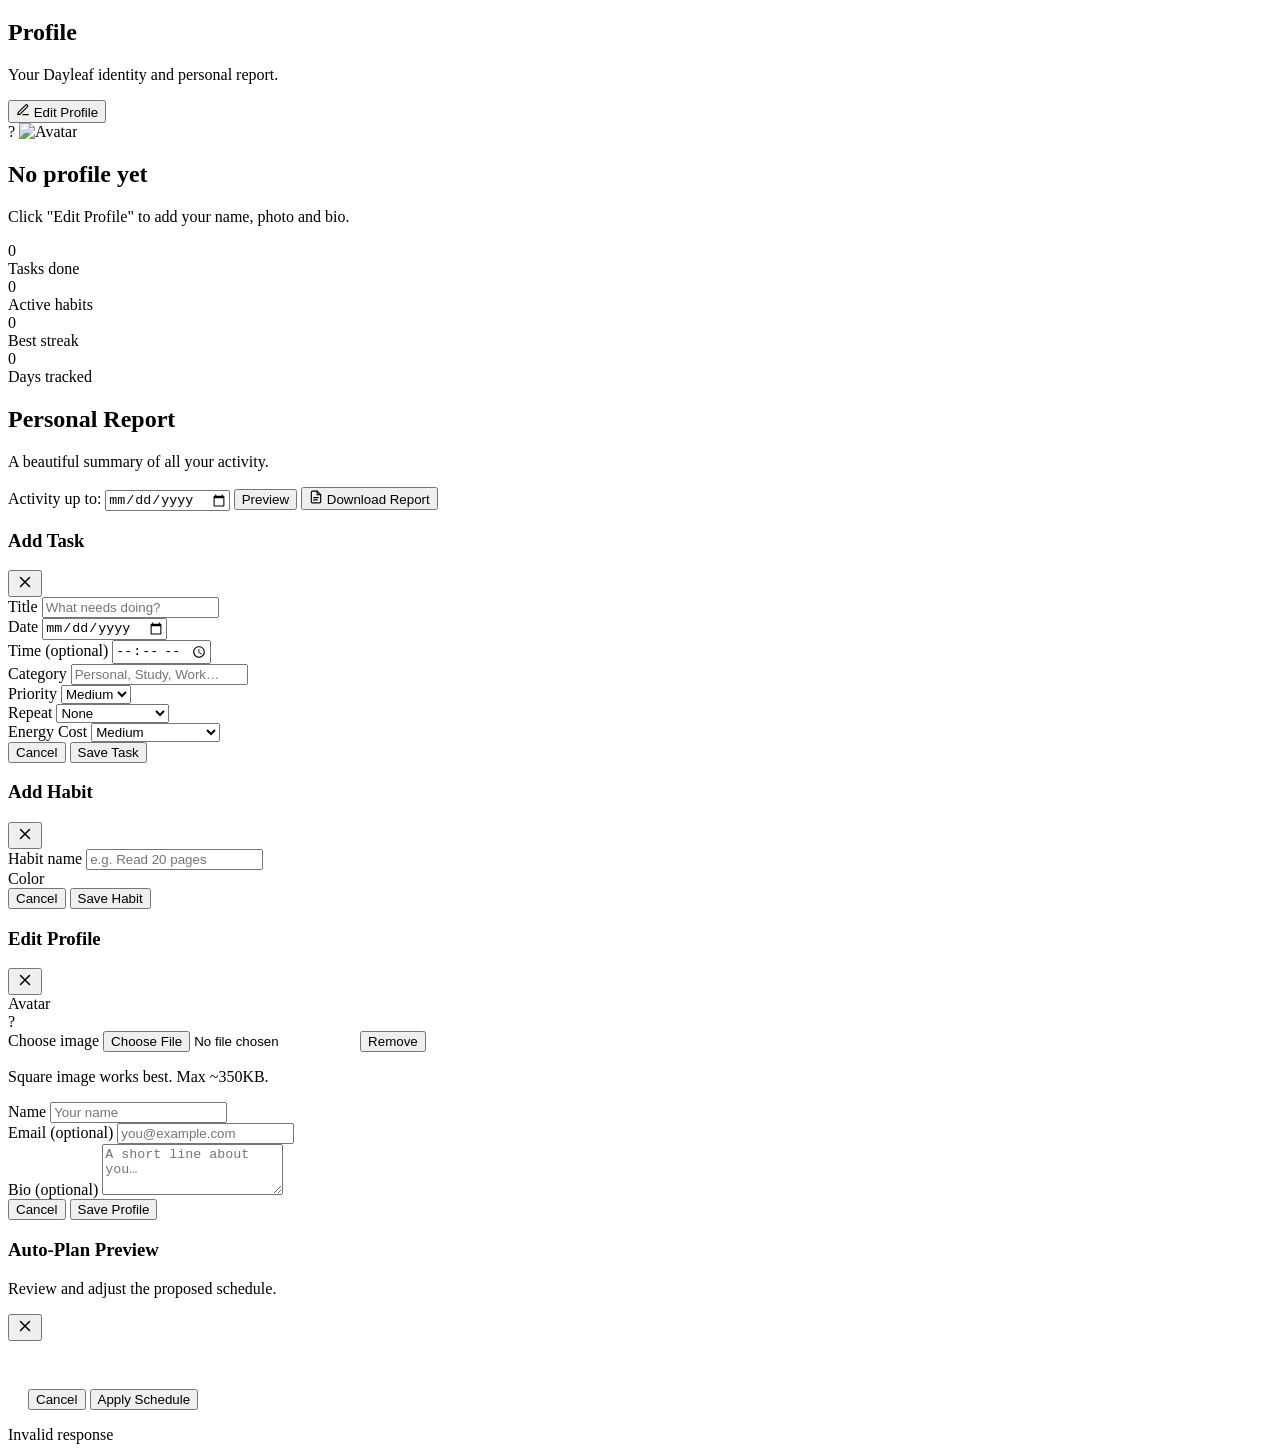
==== commit 7d15191e: "add auto planner" ====
--- a/templates/index.html
+++ b/templates/index.html
@@ -122,10 +122,18 @@
             <h1 class="page-title">Plan your week.</h1>
             <p class="page-subtitle">A little structure for a more intentional day.</p>
           </div>
-          <button class="btn btn-primary" id="open-task-modal" type="button">
-            <svg viewBox="0 0 24 24" width="14" height="14" fill="none" stroke="currentColor" stroke-width="2.5" stroke-linecap="round" stroke-linejoin="round"><path d="M12 5v14M5 12h14"/></svg>
-            Add Task
-          </button>
+          <div style="display: flex; gap: 8px; flex-wrap: wrap;">
+            <button class="btn btn-ghost" id="auto-plan-btn" type="button" title="Auto-schedule tasks based on your energy">
+              <svg viewBox="0 0 24 24" width="14" height="14" fill="none" stroke="currentColor" stroke-width="2" stroke-linecap="round" stroke-linejoin="round">
+                <path d="M12 2l3 7 7 3-7 3-3 7-3-7-7-3 7-3 3-7z"/>
+              </svg>
+              Auto-Plan
+            </button>
+            <button class="btn btn-primary" id="open-task-modal" type="button">
+              <svg viewBox="0 0 24 24" width="14" height="14" fill="none" stroke="currentColor" stroke-width="2.5" stroke-linecap="round" stroke-linejoin="round"><path d="M12 5v14M5 12h14"/></svg>
+              Add Task
+            </button>
+          </div>
         </div>
 
         <div class="cards-grid cards-2">
@@ -583,8 +591,30 @@
     </div>
   </div>
 
+  <!-- AUTO-PLAN PREVIEW MODAL -->
+  <div class="modal-backdrop hidden" id="auto-plan-modal">
+    <div class="modal" role="dialog" aria-modal="true" style="max-width: 550px;">
+      <div class="modal-head">
+        <div>
+          <h3>Auto-Plan Preview</h3>
+          <p class="card-sub" style="margin-top:4px;">Review and adjust the proposed schedule.</p>
+        </div>
+        <button class="icon-btn" id="close-auto-plan" type="button" aria-label="Close">
+          <svg viewBox="0 0 24 24" width="18" height="18" fill="none" stroke="currentColor" stroke-width="2" stroke-linecap="round" stroke-linejoin="round"><path d="M18 6L6 18M6 6l12 12"/></svg>
+        </button>
+      </div>
+      <div class="modal-body" id="auto-plan-list" style="padding: 16px; max-height: 400px; overflow-y: auto;">
+        <!-- Scheduled tasks will be injected here -->
+      </div>
+      <div class="modal-actions" style="padding: 16px 20px; border-top: 1px solid var(--border);">
+        <button type="button" class="btn btn-ghost" id="cancel-auto-plan">Cancel</button>
+        <button type="button" class="btn btn-primary" id="apply-auto-plan">Apply Schedule</button>
+      </div>
+    </div>
+  </div>
+
   <div id="toast-container" class="toast-container"></div>
-  <script src="/js/app.js?v=4"></script>
-  <script src="/js/profile.js?v=4"></script>
+  <script src="/js/app.js?v=7"></script>
+  <script src="/js/profile.js?v=7"></script>
 </body>
 </html>
